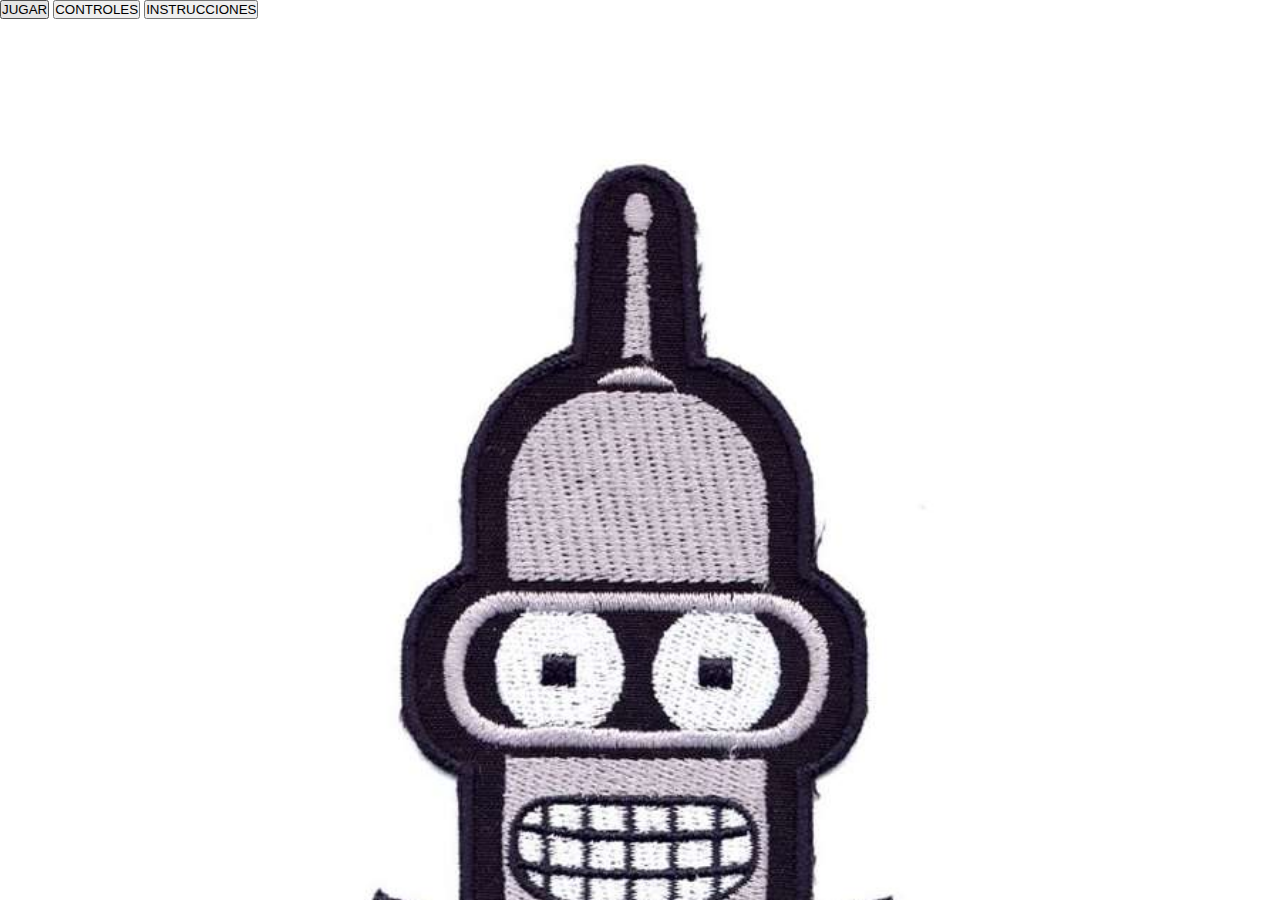
==== index.html @ 35f78863 "primer commit" ====
<!DOCTYPE html>
<html lang="en">
  <head>
    <meta charset="UTF-8" />
    <meta http-equiv="X-UA-Compatible" content="IE=edge" />
    <meta name="viewport" content="width=device-width, initial-scale=1.0" />
    <title>Futurama</title>
    <link rel="stylesheet" href="css/index.css" />
  </head>
  <body>
    <div class="menu">
      <a href="juego.html"> <button>JUGAR</button></a>
      <button>CONTROLES</button>
      <button>INSTRUCCIONES</button>
    </div>
  </body>
</html>
---- css/index.css ----
*{
	margin: 0;
	padding: 0;
	box-sizing: border-box;
}
body{
	background-image: url("../assets/image/Benderfondo.jpg");
	background-repeat: no-repeat;
	background-size: cover;
}
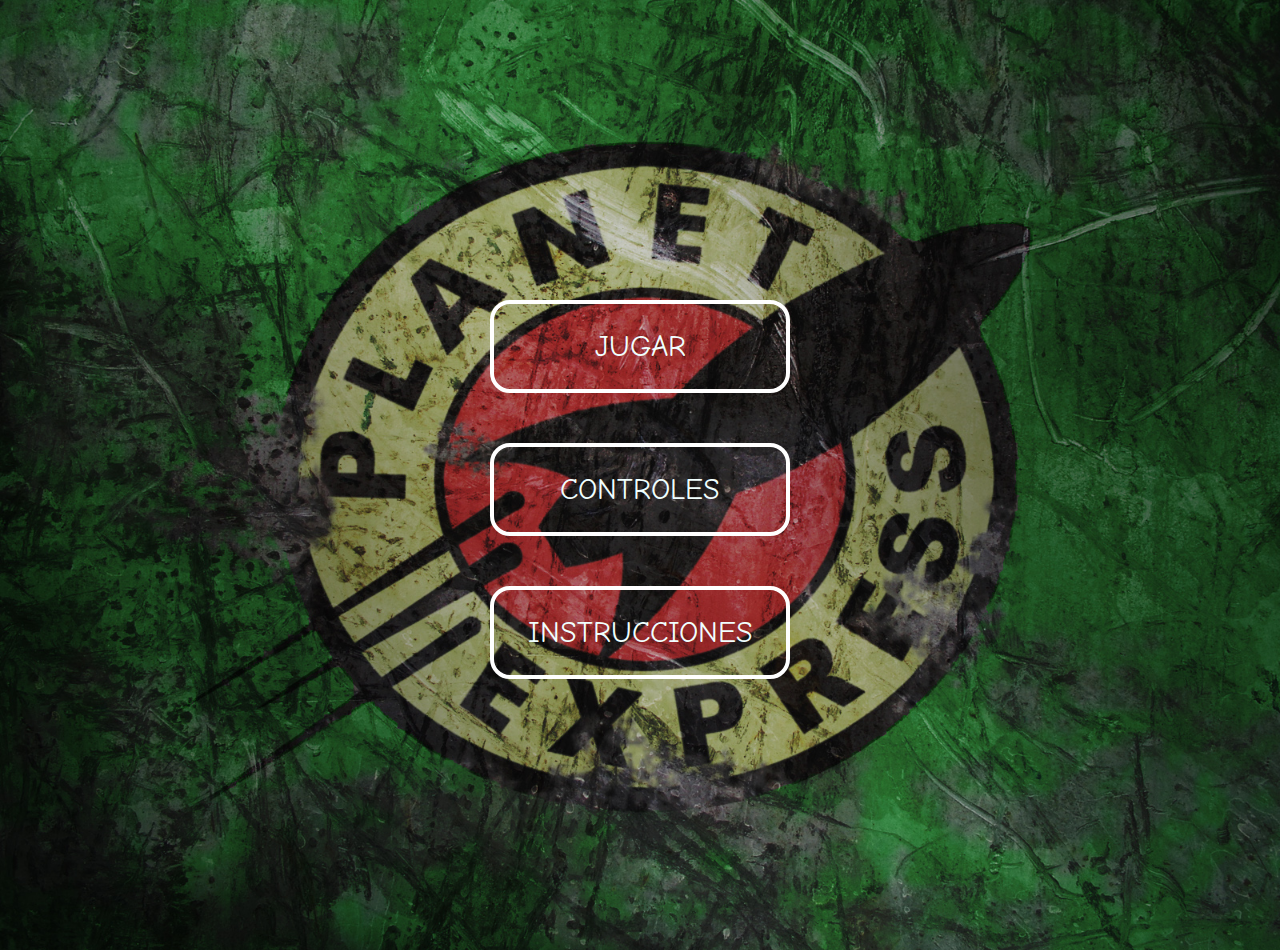
==== commit abb01112: "Commit 2" ====
--- a/index.html
+++ b/index.html
@@ -5,10 +5,20 @@
     <meta http-equiv="X-UA-Compatible" content="IE=edge" />
     <meta name="viewport" content="width=device-width, initial-scale=1.0" />
     <title>Futurama</title>
+    <link
+      rel="stylesheet"
+      href="https://cdnjs.cloudflare.com/ajax/libs/animate.css/4.1.1/animate.min.css"
+    />
+    <link rel="preconnect" href="https://fonts.googleapis.com" />
+    <link rel="preconnect" href="https://fonts.gstatic.com" crossorigin />
+    <link
+      href="https://fonts.googleapis.com/css2?family=Comic+Neue&family=Press+Start+2P&display=swap"
+      rel="stylesheet"
+    />
     <link rel="stylesheet" href="css/index.css" />
   </head>
   <body>
-    <div class="menu">
+    <div class="menu animate__animated animate__zoomIn">
       <a href="juego.html"> <button>JUGAR</button></a>
       <button>CONTROLES</button>
       <button>INSTRUCCIONES</button>
--- a/css/index.css
+++ b/css/index.css
@@ -4,8 +4,36 @@
 	box-sizing: border-box;
 }
 body{
-	background-image: url("../assets/image/Benderfondo.jpg");
-	background-repeat: no-repeat;
-	background-size: cover;
+	width: 100vw;
+	height: 100vh;
+	background-image: url("../assets/image/fondoInicio.jpg");
+	background-repeat: no-repeat; 
+	background-size:cover;
+}
+.menu{
+	width: 100vw;
+	height: 100vh;
+	padding: 250px;
+	display: flex;
+	flex-direction: column;
+	align-items: center;
+	margin-top: 50px;
+}
+button{
+	padding: 25px 25px;
+	border-radius: 20px;
+	background: transparent;
+	width: 300px;
+	color: azure;
+	font-size: 30px;
+	border: 4px solid white;
+	margin-bottom: 50px;
+	font-family: 'Comic Neue', cursive;
+
+}
+button:hover{
+	background-color: rgb(7, 3, 3,.5);
+	animation:heartBeat;
+	animation-duration: 1s;
 }
 
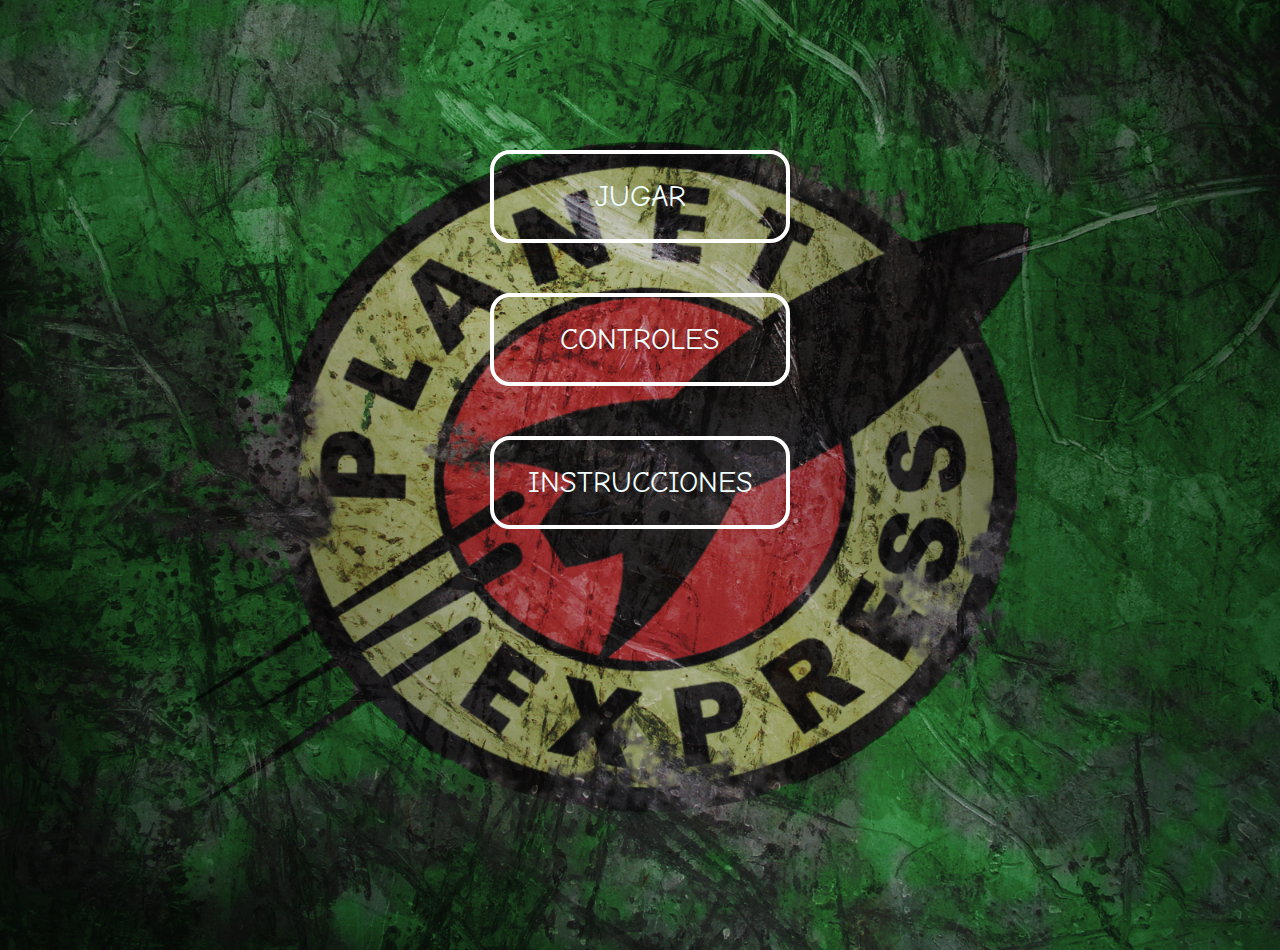
==== commit f7650613: "4 commit  :D" ====
--- a/index.html
+++ b/index.html
@@ -20,7 +20,9 @@
   <body>
     <div class="menu animate__animated animate__zoomIn">
       <a href="juego.html"> <button>JUGAR</button></a>
-      <button>CONTROLES</button>
+      <div class="modal-dialog modal-dialog-centered">
+        <button>CONTROLES</button>
+      </div>
       <button>INSTRUCCIONES</button>
     </div>
   </body>
--- a/css/index.css
+++ b/css/index.css
@@ -9,11 +9,13 @@
 	background-image: url("../assets/image/fondoInicio.jpg");
 	background-repeat: no-repeat; 
 	background-size:cover;
+	
 }
 .menu{
 	width: 100vw;
 	height: 100vh;
 	padding: 250px;
+	padding-top: 100px;
 	display: flex;
 	flex-direction: column;
 	align-items: center;
@@ -30,6 +32,7 @@
 	margin-bottom: 50px;
 	font-family: 'Comic Neue', cursive;
 
+
 }
 button:hover{
 	background-color: rgb(7, 3, 3,.5);
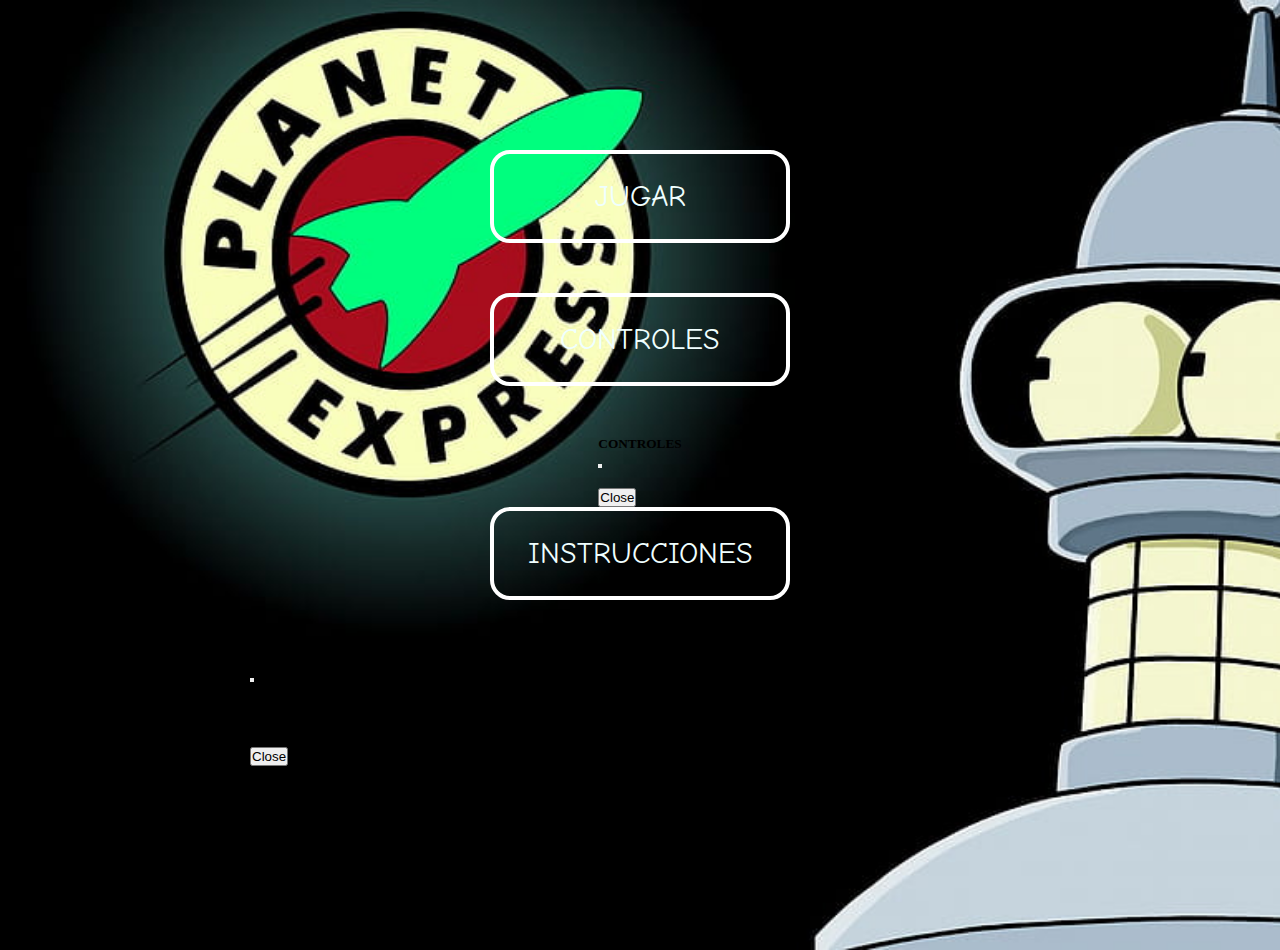
==== commit dd78534e: "5 commit  :)" ====
--- a/index.html
+++ b/index.html
@@ -12,6 +12,12 @@
     <link rel="preconnect" href="https://fonts.googleapis.com" />
     <link rel="preconnect" href="https://fonts.gstatic.com" crossorigin />
     <link
+      href="https://cdn.jsdelivr.net/npm/bootstrap@5.2.3/dist/css/bootstrap.min.css"
+      rel="stylesheet"
+      integrity="sha384-rbsA2VBKQhggwzxH7pPCaAqO46MgnOM80zW1RWuH61DGLwZJEdK2Kadq2F9CUG65"
+      crossorigin="anonymous"
+    />
+    <link
       href="https://fonts.googleapis.com/css2?family=Comic+Neue&family=Press+Start+2P&display=swap"
       rel="stylesheet"
     />
@@ -19,11 +25,108 @@
   </head>
   <body>
     <div class="menu animate__animated animate__zoomIn">
-      <a href="juego.html"> <button>JUGAR</button></a>
-      <div class="modal-dialog modal-dialog-centered">
-        <button>CONTROLES</button>
+      <a href="juego.html"> <button class="btn-1">JUGAR</button></a>
+
+      <!-- <button>CONTROLES</button> -->
+
+      <!-- Button trigger modal -->
+      <button
+        type="button"
+        class="btn btn-primary btn-1"
+        data-bs-toggle="modal"
+        data-bs-target="#exampleModal"
+      >
+        CONTROLES
+      </button>
+
+      <!-- Modal -->
+      <div
+        class="modal fade"
+        id="exampleModal"
+        tabindex="-1"
+        aria-labelledby="exampleModalLabel"
+        aria-hidden="true"
+      >
+        <div class="modal-dialog modal-dialog-centered">
+          <div class="modal-content">
+            <div class="modal-header">
+              <h5 class="modal-title" id="exampleModalLabel">CONTROLES</h5>
+              <button
+                type="button"
+                class="btn-close"
+                data-bs-dismiss="modal"
+                aria-label="Close"
+              ></button>
+            </div>
+            <div class="modal-body">
+              <img src="../FuturamaEmi/assets/image/teclasChidas.png" alt="" />
+            </div>
+            <div class="modal-footer">
+              <button
+                type="button"
+                class="btn-secondary"
+                data-bs-dismiss="modal"
+              >
+                Close
+              </button>
+            </div>
+          </div>
+        </div>
       </div>
-      <button>INSTRUCCIONES</button>
+      <!-- <button class="btn-1">INSTRUCCIONES</button> -->
+      <button
+        type="button"
+        class="btn btn-primary btn-1"
+        data-bs-toggle="modal"
+        data-bs-target="#exampleModa2"
+      >
+        INSTRUCCIONES
+      </button>
+
+      <!-- Modal -->
+      <div
+        class="modal fade"
+        id="exampleModa2"
+        tabindex="-1"
+        aria-labelledby="exampleModalLabel"
+        aria-hidden="true"
+      >
+        <div class="modal-dialog modal-dialog-centered">
+          <div class="modal-content">
+            <div class="modal-header">
+              <h5 class="modal-title" id="exampleModalLabel">INSTRUCCIONES</h5>
+              <button
+                type="button"
+                class="btn-close"
+                data-bs-dismiss="modal"
+                aria-label="Close"
+              ></button>
+            </div>
+            <div class="modal-body">
+              <h2>Futurama</h2>
+              <p>
+                Nuestra nave de Planet-Express tiene que entregar un paquete en
+                el planeta Omicron Persei 8. Ayudanos a destruir a la nave de
+                los piratas espaciales para poder llevar el paquete a tiempo
+              </p>
+            </div>
+            <div class="modal-footer">
+              <button
+                type="button"
+                class="btn-secondary"
+                data-bs-dismiss="modal"
+              >
+                Close
+              </button>
+            </div>
+          </div>
+        </div>
+      </div>
     </div>
+    <script
+      src="https://cdn.jsdelivr.net/npm/bootstrap@5.2.3/dist/js/bootstrap.bundle.min.js"
+      integrity="sha384-kenU1KFdBIe4zVF0s0G1M5b4hcpxyD9F7jL+jjXkk+Q2h455rYXK/7HAuoJl+0I4"
+      crossorigin="anonymous"
+    ></script>
   </body>
 </html>
--- a/css/index.css
+++ b/css/index.css
@@ -6,7 +6,7 @@
 body{
 	width: 100vw;
 	height: 100vh;
-	background-image: url("../assets/image/fondoInicio.jpg");
+	background-image: url("../assets/image/nuevoFondoInicio.jpg");
 	background-repeat: no-repeat; 
 	background-size:cover;
 	
@@ -21,7 +21,7 @@
 	align-items: center;
 	margin-top: 50px;
 }
-button{
+.btn-1{
 	padding: 25px 25px;
 	border-radius: 20px;
 	background: transparent;
@@ -34,9 +34,34 @@
 
 
 }
-button:hover{
+
+.btn{
+		padding: 25px 25px;
+		border-radius: 20px;
+		background: transparent;
+		width: 300px;
+		color: azure;
+		font-size: 30px;
+		border: 4px solid white;
+		margin-bottom: 50px;
+		font-family: 'Comic Neue', cursive;
+	
+	
+	}
+
+
+.btn-1:hover{
+	background-color: rgb(7, 3, 3,.5);
+	animation:heartBeat;
+	animation-duration: 1s;
+	border:1px solid white;
+}
+.btn:hover{
 	background-color: rgb(7, 3, 3,.5);
 	animation:heartBeat;
 	animation-duration: 1s;
 }
 
+.modal-backdrop.show{
+	display: none !important;
+}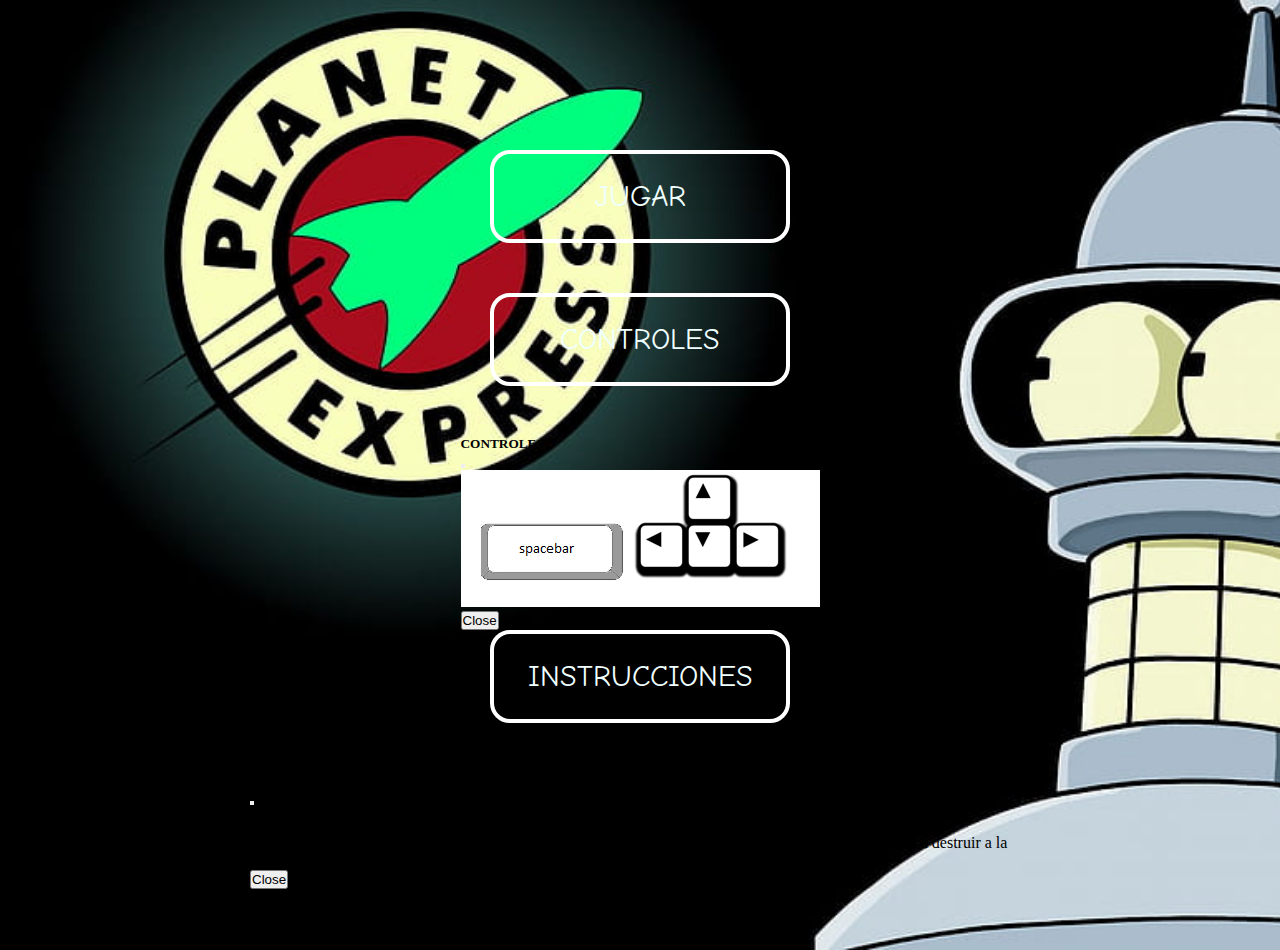
==== commit 619070ab: ":(" ====
--- a/index.html
+++ b/index.html
@@ -22,6 +22,12 @@
       rel="stylesheet"
     />
     <link rel="stylesheet" href="css/index.css" />
+
+    <link
+      rel="icon"
+      type="image/x-icon"
+      href="https://upload.wikimedia.org/wikipedia/commons/thumb/1/1f/Futurama_Planet_Express.svg/250px-Futurama_Planet_Express.svg.png"
+    />
   </head>
   <body>
     <div class="menu animate__animated animate__zoomIn">
@@ -59,7 +65,7 @@
               ></button>
             </div>
             <div class="modal-body">
-              <img src="../FuturamaEmi/assets/image/teclasChidas.png" alt="" />
+              <img src="../assets/image/teclasChidas.png" alt="" />
             </div>
             <div class="modal-footer">
               <button
